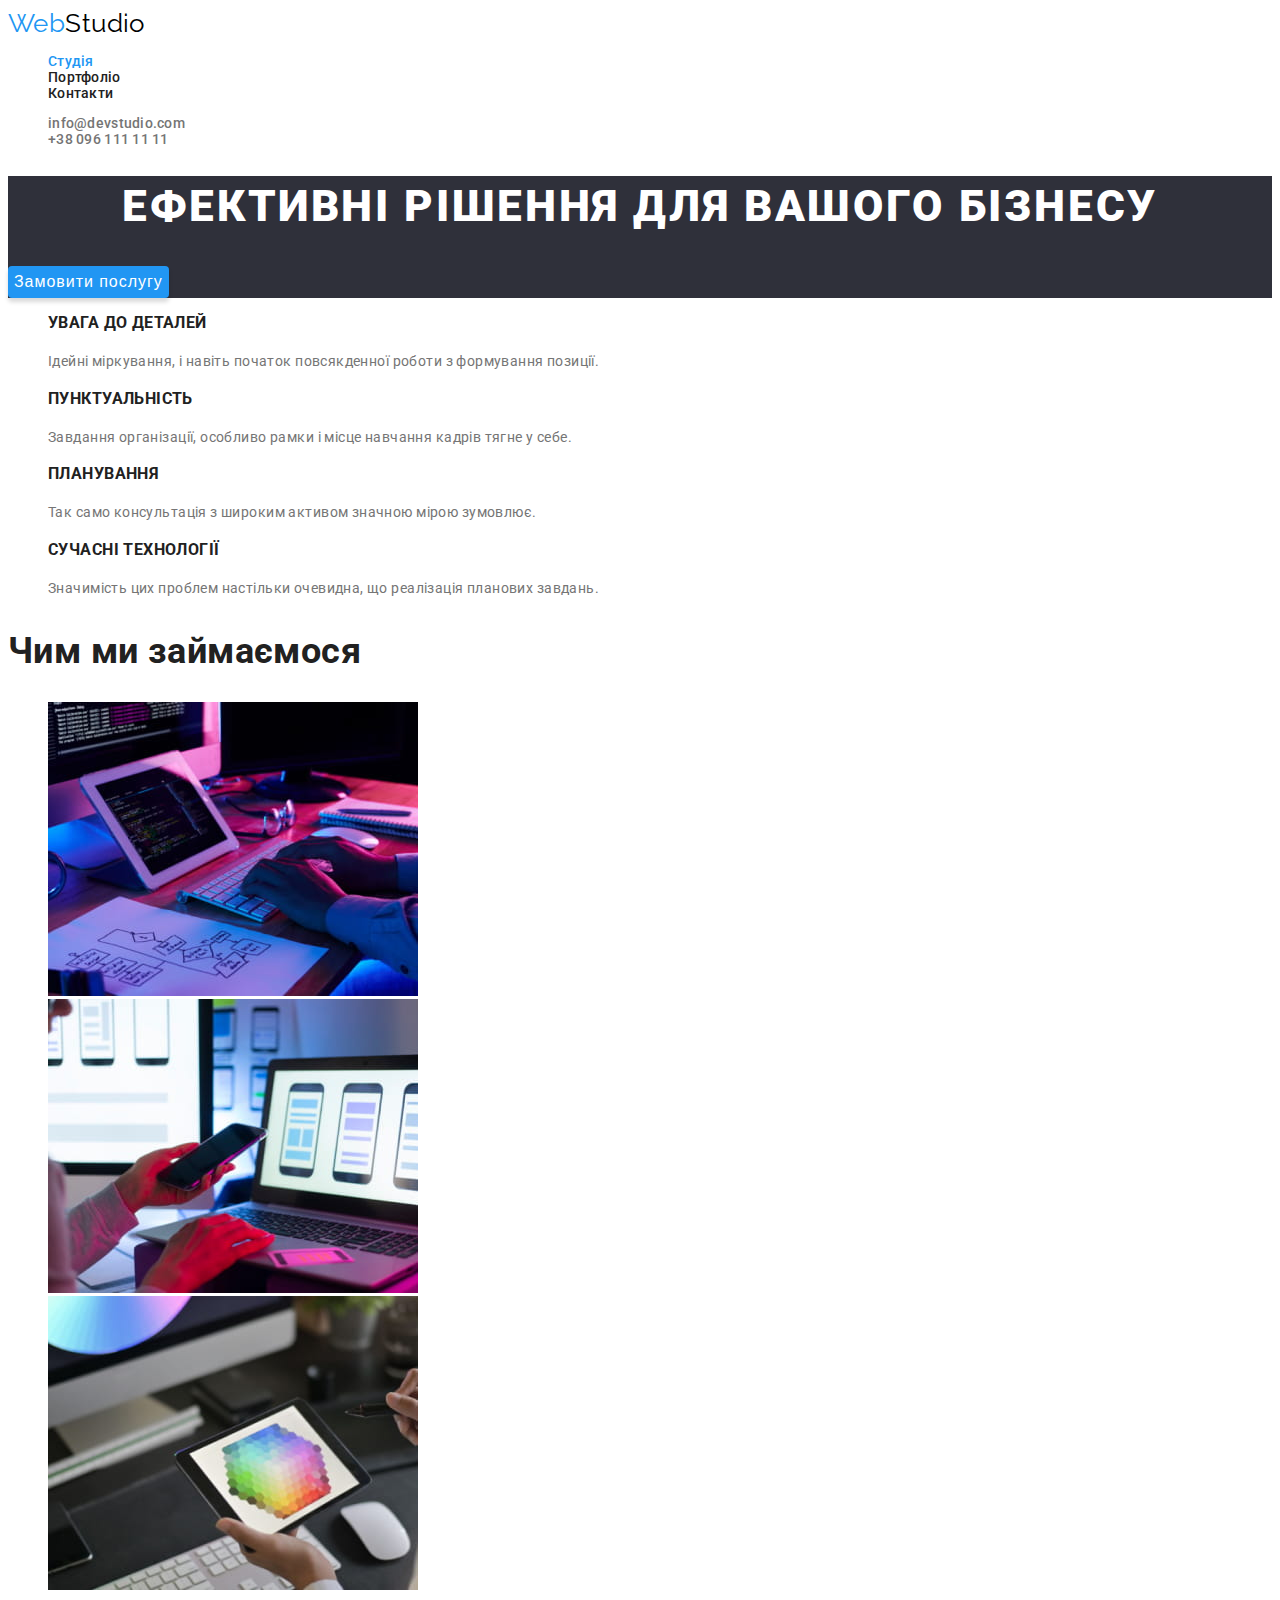
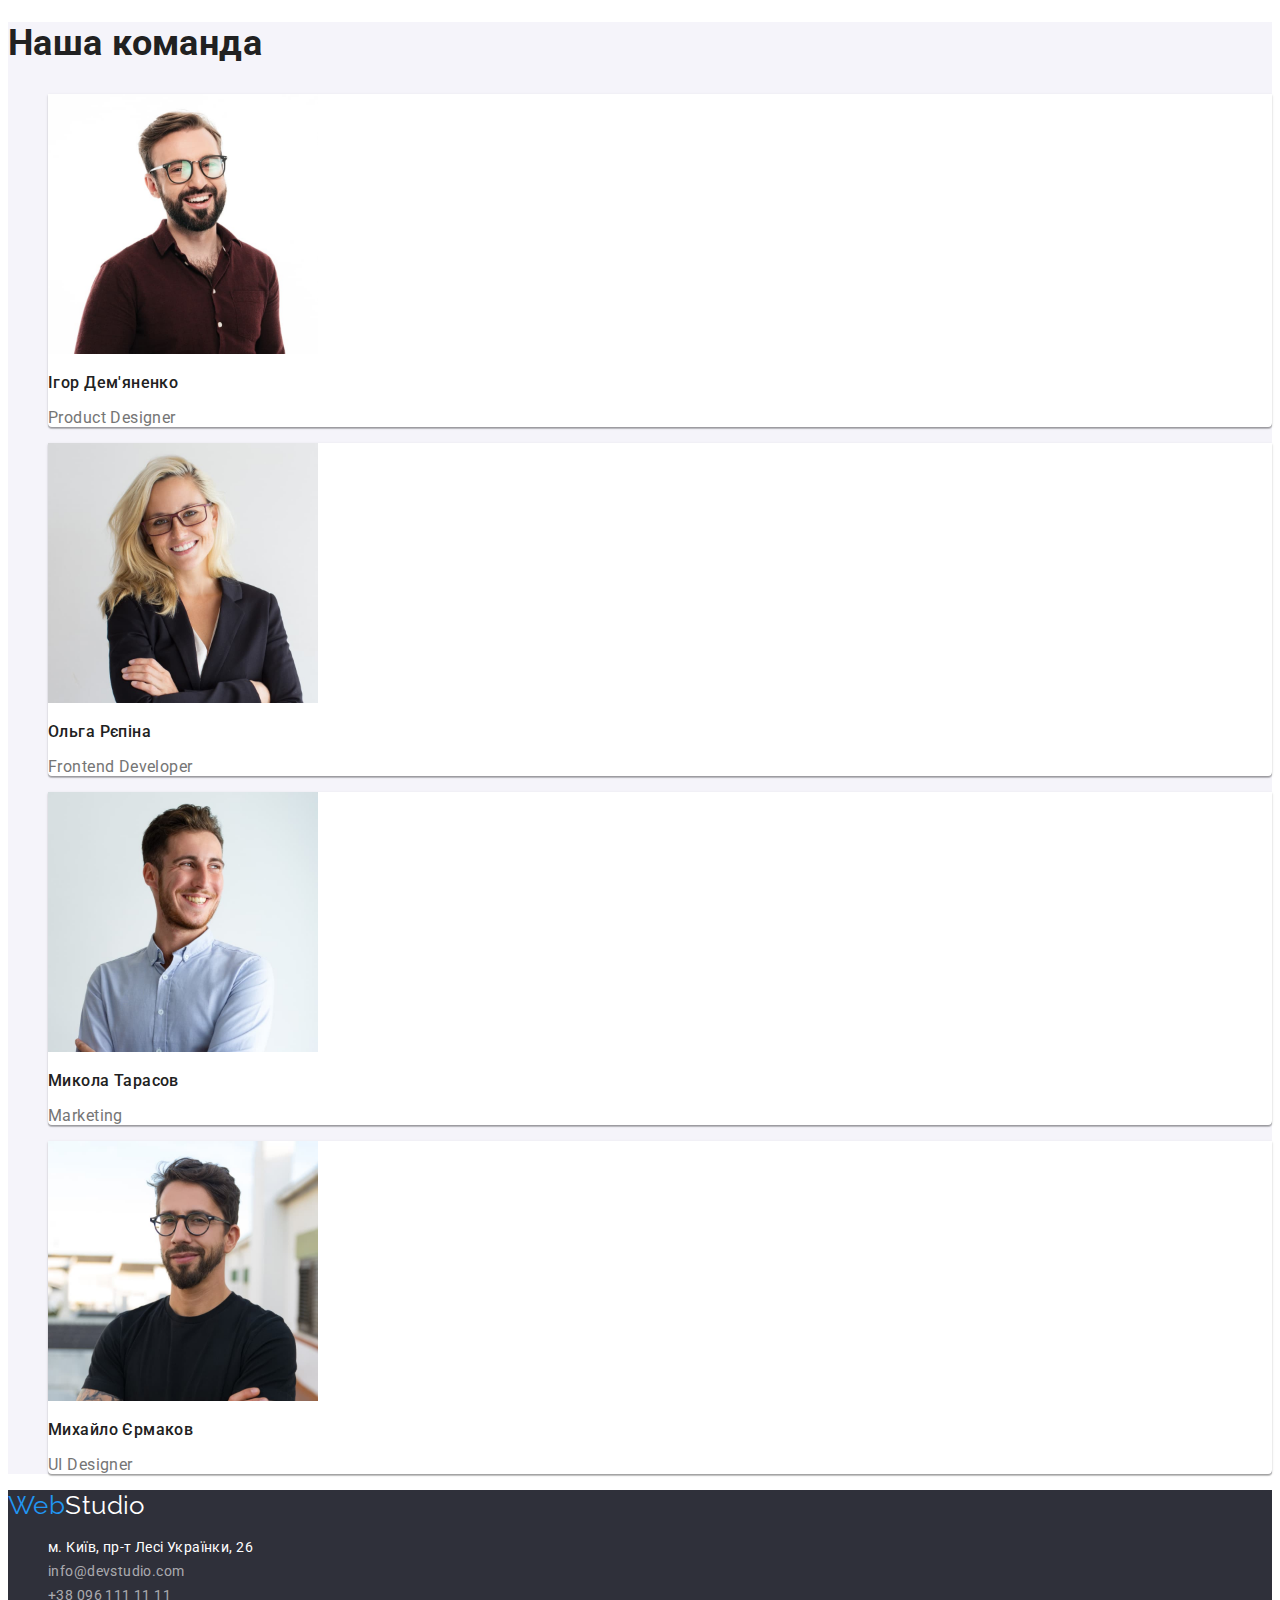
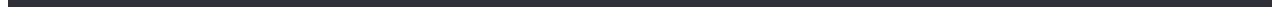
==== index.html @ b097747d "Initial commit" ====
<!DOCTYPE html>
<html lang="uk">
  <head>
    <meta charset="UTF-8" />
    <meta http-equiv="X-UA-Compatible" content="IE=edge" />
    <meta name="viewport" content="width=device-width, initial-scale=1.0" />
    <title>WebStudio</title>

    <!-- Стилі -->
    <link rel="stylesheet" href="./CSS/styles.css" />

    <!-- Шрифти -->
    <link rel="preconnect" href="https://fonts.googleapis.com" />
    <link rel="preconnect" href="https://fonts.gstatic.com" crossorigin />
    <link
      href="https://fonts.googleapis.com/css2?family=Raleway:wght@700&family=Roboto:wght@400;500;700;900&display=swap"
      rel="stylesheet"
    />
  </head>
  <body>
    <!-- Шапка сайту -->
    <header>
      <nav>
        <a href="./index.html" class="logo"> <span>Web</span>Studio </a>
        <ul class="site-nav list">
          <li><a class="link current" href="/index.html">Студія</a></li>
          <li><a class="link" href="./portfolio.html">Портфоліо</a></li>
          <li><a class="link" href="./contacts.html">Контакти</a></li>
        </ul>
      </nav>
      <ul class="auth-nav list">
        <li><a class="link" href="mailto:info@devstudio.com">info@devstudio.com</a></li>
        <li><a class="link" href="tel:+380961111111">+38 096 111 11 11</a></li>
      </ul>
    </header>

    <!--Унікальний контент сторінки Студія-->
    <main>
      <!--Герой-->
      <section class="hero">
        <h1 class="hero-title">Ефективні рішення для вашого бізнесу</h1>
        <button type="button" class="hero-btn">Замовити послугу</button>
      </section>

      <!--Особливості-->
      <section class="exclusive">
        <h2 hidden>Особливості</h2>
        <ul class="exclusive-list">
          <li>
            <h3 class="exclusive-title">УВАГА ДО ДЕТАЛЕЙ</h3>
            <p class="exclusive-text">
              Ідейні міркування, і навіть початок повсякденної роботи з формування позиції.
            </p>
          </li>
          <li>
            <h3 class="exclusive-title">ПУНКТУАЛЬНІСТЬ</h3>
            <p class="exclusive-text">
              Завдання організації, особливо рамки і місце навчання кадрів тягне у себе.
            </p>
          </li>
          <li>
            <h3 class="exclusive-title">ПЛАНУВАННЯ</h3>
            <p class="exclusive-text">
              Так само консультація з широким активом значною мірою зумовлює.
            </p>
          </li>
          <li>
            <h3 class="exclusive-title">СУЧАСНІ ТЕХНОЛОГІЇ</h3>
            <p class="exclusive-text">
              Значимість цих проблем настільки очевидна, що реалізація планових завдань.
            </p>
          </li>
        </ul>
      </section>

      <!--Чим ми займаємося-->
      <section class="direction">
        <h2 class="section-title">Чим ми займаємося</h2>
        <ul class="direction-list">
          <li>
            <img src="./images/img.jpg" alt="Десктопні додатки" width="370" height="294" />
          </li>
          <li>
            <img src="./images/img-1.jpg" alt="Мобільні додатки" width="370" height="294" />
          </li>
          <li>
            <img src="./images/img-2.jpg" alt="Дизайнерські рішення" width="370" height="294" />
          </li>
        </ul>
      </section>

      <!--Наша команда-->
      <section class="team">
        <h2 class="section-title">Наша команда</h2>
        <ul class="team-list">
          <li class="item">
            <img
              src="./images/image.team/img.jpg"
              alt="Фото Ігора Дем'яненко"
              width="270"
              height="260"
            />
            <h3 class="name">Ігор Дем'яненко</h3>
            <p lang="en" class="text">Product Designer</p>
          </li>
          <li class="item">
            <img
              src="./images/image.team/img-1.jpg"
              alt="Фото Ольги Рєпіни"
              width="270"
              height="260"
            />
            <h3 class="name">Ольга Рєпіна</h3>
            <p lang="en" class="text">Frontend Developer</p>
          </li>
          <li class="item">
            <img
              src="./images/image.team/img-2.jpg"
              alt="Фото Миколи Тарасова"
              width="270"
              height="260"
            />
            <h3 class="name">Микола Тарасов</h3>
            <p lang="en" class="text">Marketing</p>
          </li>
          <li class="item">
            <img
              src="./images/image.team/img-3.jpg"
              alt="Фото Михайло Єрмакова"
              width="270"
              height="260"
            />
            <h3 class="name">Михайло Єрмаков</h3>
            <p lang="en" class="text">UI Designer</p>
          </li>
        </ul>
      </section>
    </main>

    <!--Футер-->
    <footer class="footer">
      <a href="./index.html" class="footer-logo logo"> <span>Web</span>Studio </a>
      <address>
        <ul class="footer-contacts">
          <li>
            <a
              class="link-address"
              href="https://goo.gl/maps/hEW1JtFpCVsuVEPR8"
              target="_blank"
              rel="noreferrer"
              >м. Київ, пр-т Лесі Українки, 26</a
            >
          </li>
          <li><a class="link" href="mailto:info@devstudio.com">info@devstudio.com</a></li>
          <li><a class="link" href="tel:+380961111111">+38 096 111 11 11</a></li>
        </ul>
      </address>
    </footer>
  </body>
</html>
---- CSS/styles.css ----
:root {
    --primary-text-color: #212121;
    --second-text-color: #757575;
    --accent-color: #2196F3;
    --third-text-color: #ffffff;
}

.visually-hidden {
    position: absolute;
    width: 1px;
    height: 1px;
    margin: -1px;
    border: 0;
    padding: 0;

    white-space: nowrap;
    clip-path: inset(100%);
    clip: rect(0 0 0 0);
    overflow: hidden;
}

body {
    font-family: 'Roboto', 'Raleway', sans-serif;
    background-color: var(--third-text-color);
    color: var(--primary-text-color);
    font-size: 14px;
    letter-spacing: 0.03em;
}

.logo > span {
    color: var(--accent-color);
}

.logo {
    font-family: 'Raleway';
    font-size: 26px;
    line-height: calc(31/26);
    color: #000000;
    text-decoration: none;
}

.logo:hover,
.logo:focus {
color: var(--accent-color);
}

.list {
    list-style: none;
}

/* Site nav */

.site-nav .link {
    font-weight: 500;
    line-height: calc(16/14);
    letter-spacing: 0.02em;
    color: var(--primary-text-color);
    text-decoration: none;
}
.site-nav .link:focus,
.site-nav .link:hover {
    color: var(--accent-color);
}

.site-nav .link.current {
    color: var(--accent-color)
}

/* Auth nav */

.auth-nav .link {
    font-weight: 500;
    line-height: calc(16/14);
    letter-spacing: 0.02em;
    color: var(--second-text-color);
    text-decoration: none;
}
.auth-nav .link:focus,
.auth-nav .link:hover {
    color: var(--accent-color);
}

/* Герой */

.hero {
    background-color: #2F303A;
}

.hero-title {
    font-weight: 900;
    font-size: 44px;
    line-height: calc(60/44);
    text-align: center;
    letter-spacing: 0.06em;
    text-transform: uppercase;
    color: var(--third-text-color);
}

.hero-btn {
    font-size: 16px;
    line-height: calc(30/16);
    letter-spacing: 0.06em;
    background: var(--accent-color);
    color: var(--third-text-color);
    box-shadow: 0px 4px 4px rgba(0, 0, 0, 0.15);
    border: none;
    border-radius: 4px;
    cursor: pointer;
}

/* Особливості */

.exclusive-list {
    list-style: none;
}

.exclusive-title {
    line-height: calc(16/14);
}

.exclusive-text {
    line-height: calc(24/14);
    color: var(--second-text-color);
}

/* Чим ми займаємося */

.direction {
}

.section-title {
    font-size: 36px;
    line-height: calc(42/36);
}

.direction-list {
    list-style: none;
}

/* Наша команда */

.team {
    background: #F5F4FA;
}

.team-list {
    list-style: none;
}

.team-list .item {
    background: var(--third-text-color);
    box-shadow: 0px 1px 3px rgba(0, 0, 0, 0.12), 0px 1px 1px rgba(0, 0, 0, 0.14), 0px 2px 1px rgba(0, 0, 0, 0.2);
    border-radius: 0px 0px 4px 4px
}

.team-list .name {
    font-weight: 500;
    font-size: 16px;
    line-height: calc(19/16);
}

.team-list .text {
    font-size: 16px;
    line-height: calc(19/16);
    color: var(--second-text-color);
}

/* Футер */

.footer {
    background-color: #2F303A;
}

.footer-logo {
    color: var(--third-text-color);
}

.footer-logo > span {
    color: var(--accent-color);
}

.footer > .link {
    color: var(--third-text-color);
}

.footer-contacts {
    list-style: none;
}

.link-address {
    font-style: normal;
    line-height: calc(24/14);
    color: var(--third-text-color);
    text-decoration: none;
}

.footer-contacts .link {
    font-style: normal;
    line-height: calc(24/14);
    color: rgba(255, 255, 255, 0.6);
    text-decoration: none;
}

.footer-contacts .link:hover,
.footer-contacts .link:focus {
    color: var(--accent-color);
}

/* м */

.filter-list {
    list-style: none;
}

.filter-btn {
    font-weight: 500;
    font-size: 16px;
    line-height: calc(26/16);
    background: #F5F4FA;
    border: none;
    cursor: pointer;
}

.filter-btn:hover,
.filter-btn:focus {
    color: var(--third-text-color);
    background-color: var(--accent-color);
}


.works-list {
    list-style: none;
}

.works-item {
    background: var(--third-text-color);
    border: 1px solid #EEEEEE;
}

.works-item-title {
    font-size: 18px;
    line-height: calc(36/18);
    letter-spacing: 0.06em;
}

.works-text {
    font-size: 16px;
    line-height: calc(30/16);
    color: var(--second-text-color);
}
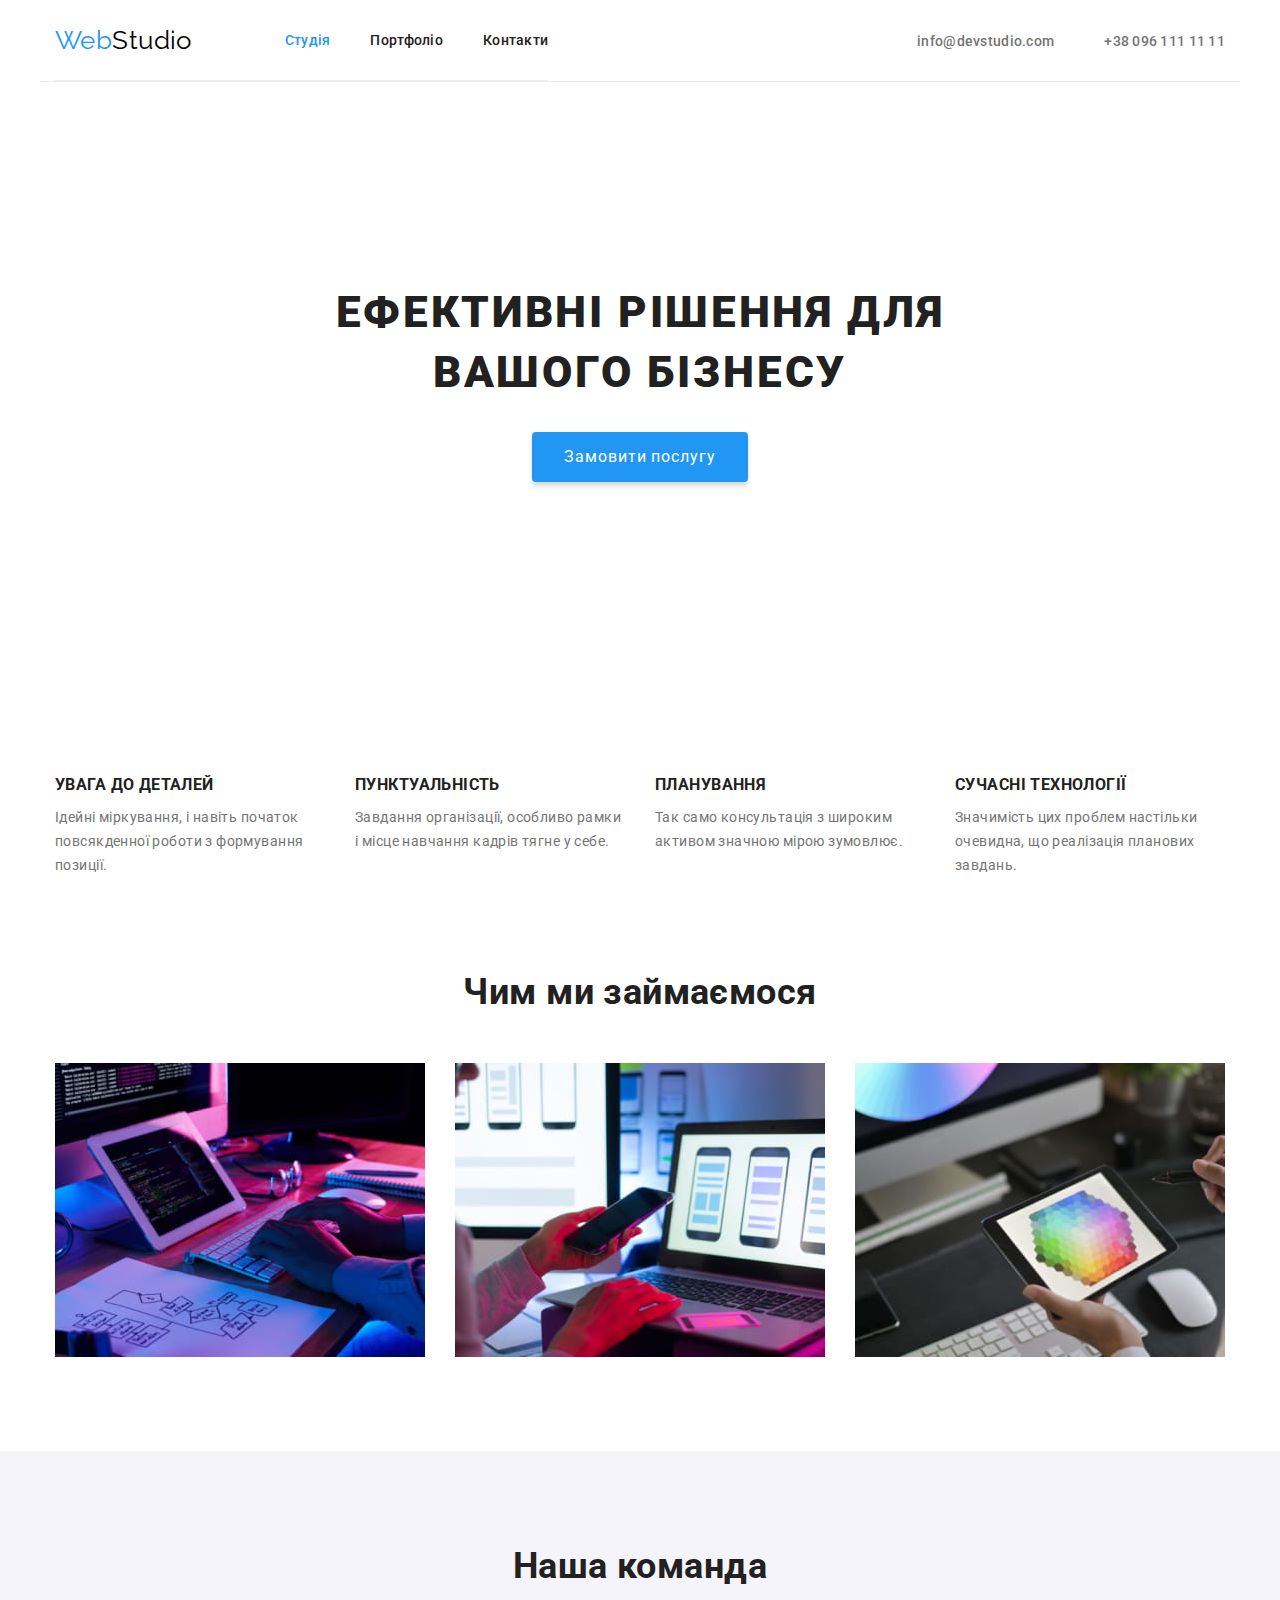
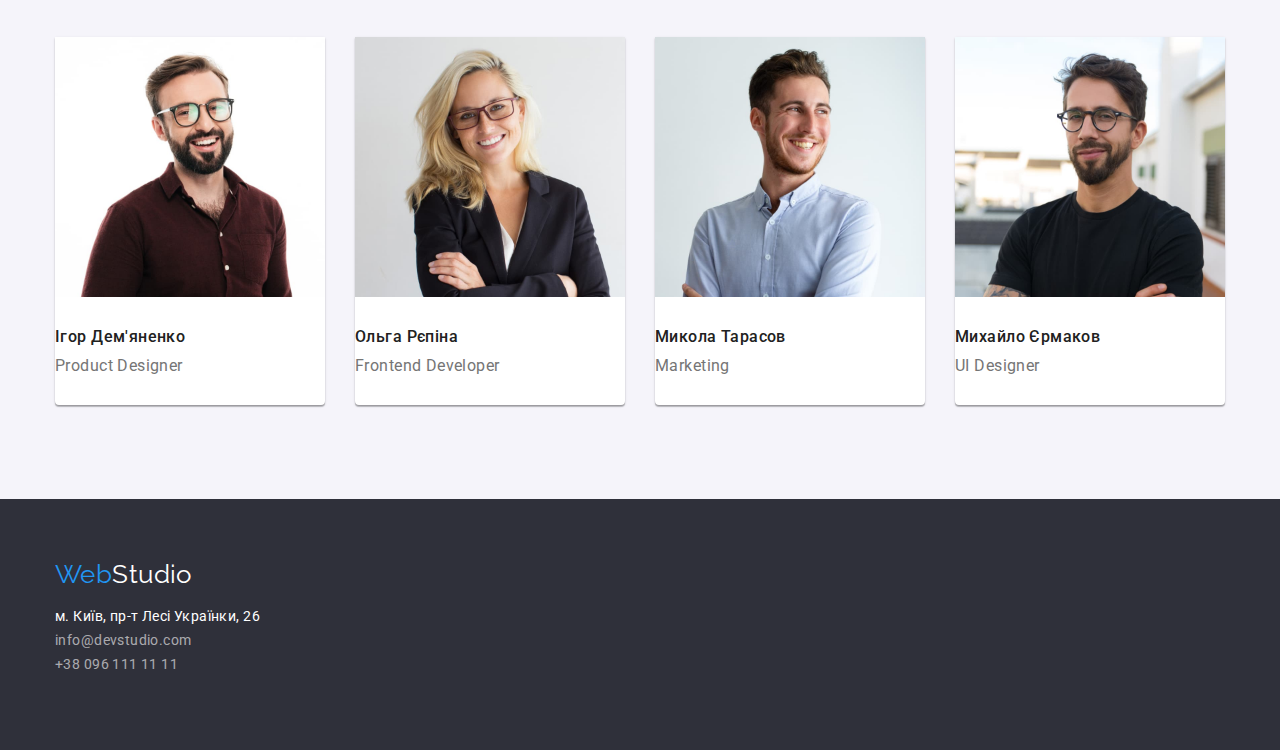
==== commit 5b168b45: "add margin, padding and Flexbox" ====
--- a/index.html
+++ b/index.html
@@ -6,9 +6,6 @@
     <meta name="viewport" content="width=device-width, initial-scale=1.0" />
     <title>WebStudio</title>
 
-    <!-- Стилі -->
-    <link rel="stylesheet" href="./CSS/styles.css" />
-
     <!-- Шрифти -->
     <link rel="preconnect" href="https://fonts.googleapis.com" />
     <link rel="preconnect" href="https://fonts.gstatic.com" crossorigin />
@@ -16,145 +13,173 @@
       href="https://fonts.googleapis.com/css2?family=Raleway:wght@700&family=Roboto:wght@400;500;700;900&display=swap"
       rel="stylesheet"
     />
+
+    <!-- Нормалізація -->
+    <link
+      rel="stylesheet"
+      href="https://cdnjs.cloudflare.com/ajax/libs/modern-normalize/1.1.0/modern-normalize.min.css"
+    />
+
+    <!-- Стилі -->
+    <link rel="stylesheet" href="./CSS/styles.css" />
   </head>
   <body>
     <!-- Шапка сайту -->
     <header>
-      <nav>
-        <a href="./index.html" class="logo"> <span>Web</span>Studio </a>
-        <ul class="site-nav list">
-          <li><a class="link current" href="/index.html">Студія</a></li>
-          <li><a class="link" href="./portfolio.html">Портфоліо</a></li>
-          <li><a class="link" href="./contacts.html">Контакти</a></li>
+      <div class="container header">
+        <nav class="header-nav">
+          <a href="./index.html" class="logo"> <span>Web</span>Studio </a>
+          <ul class="site-nav list">
+            <li class="item"><a class="link current" href="/index.html">Студія</a></li>
+            <li class="item"><a class="link" href="./portfolio.html">Портфоліо</a></li>
+            <li class="item"><a class="link" href="./contacts.html">Контакти</a></li>
+          </ul>
+        </nav>
+
+        <ul class="auth-nav list">
+          <li class="item">
+            <a class="link" href="mailto:info@devstudio.com">info@devstudio.com</a>
+          </li>
+          <li class="item"><a class="link" href="tel:+380961111111">+38 096 111 11 11</a></li>
         </ul>
-      </nav>
-      <ul class="auth-nav list">
-        <li><a class="link" href="mailto:info@devstudio.com">info@devstudio.com</a></li>
-        <li><a class="link" href="tel:+380961111111">+38 096 111 11 11</a></li>
-      </ul>
+      </div>
     </header>
 
     <!--Унікальний контент сторінки Студія-->
     <main>
       <!--Герой-->
       <section class="hero">
-        <h1 class="hero-title">Ефективні рішення для вашого бізнесу</h1>
-        <button type="button" class="hero-btn">Замовити послугу</button>
+        <div class="container">
+          <h1 class="hero-title">Ефективні рішення для вашого бізнесу</h1>
+          <button type="button" class="hero-btn">Замовити послугу</button>
+        </div>
       </section>
 
       <!--Особливості-->
-      <section class="exclusive">
-        <h2 hidden>Особливості</h2>
-        <ul class="exclusive-list">
-          <li>
-            <h3 class="exclusive-title">УВАГА ДО ДЕТАЛЕЙ</h3>
-            <p class="exclusive-text">
-              Ідейні міркування, і навіть початок повсякденної роботи з формування позиції.
-            </p>
-          </li>
-          <li>
-            <h3 class="exclusive-title">ПУНКТУАЛЬНІСТЬ</h3>
-            <p class="exclusive-text">
-              Завдання організації, особливо рамки і місце навчання кадрів тягне у себе.
-            </p>
-          </li>
-          <li>
-            <h3 class="exclusive-title">ПЛАНУВАННЯ</h3>
-            <p class="exclusive-text">
-              Так само консультація з широким активом значною мірою зумовлює.
-            </p>
-          </li>
-          <li>
-            <h3 class="exclusive-title">СУЧАСНІ ТЕХНОЛОГІЇ</h3>
-            <p class="exclusive-text">
-              Значимість цих проблем настільки очевидна, що реалізація планових завдань.
-            </p>
-          </li>
-        </ul>
+      <section class="exclusive section">
+        <div class="container">
+          <h2 hidden>Особливості</h2>
+          <ul class="exclusive-list">
+            <li class="exclusive-item">
+              <h3 class="exclusive-title">УВАГА ДО ДЕТАЛЕЙ</h3>
+              <p class="exclusive-text">
+                Ідейні міркування, і навіть початок повсякденної роботи з формування позиції.
+              </p>
+            </li>
+            <li class="exclusive-item">
+              <h3 class="exclusive-title">ПУНКТУАЛЬНІСТЬ</h3>
+              <p class="exclusive-text">
+                Завдання організації, особливо рамки і місце навчання кадрів тягне у себе.
+              </p>
+            </li>
+            <li class="exclusive-item">
+              <h3 class="exclusive-title">ПЛАНУВАННЯ</h3>
+              <p class="exclusive-text">
+                Так само консультація з широким активом значною мірою зумовлює.
+              </p>
+            </li>
+            <li class="exclusive-item">
+              <h3 class="exclusive-title">СУЧАСНІ ТЕХНОЛОГІЇ</h3>
+              <p class="exclusive-text">
+                Значимість цих проблем настільки очевидна, що реалізація планових завдань.
+              </p>
+            </li>
+          </ul>
+        </div>
       </section>
 
       <!--Чим ми займаємося-->
       <section class="direction">
-        <h2 class="section-title">Чим ми займаємося</h2>
-        <ul class="direction-list">
-          <li>
-            <img src="./images/img.jpg" alt="Десктопні додатки" width="370" height="294" />
-          </li>
-          <li>
-            <img src="./images/img-1.jpg" alt="Мобільні додатки" width="370" height="294" />
-          </li>
-          <li>
-            <img src="./images/img-2.jpg" alt="Дизайнерські рішення" width="370" height="294" />
-          </li>
-        </ul>
+        <div class="container">
+          <h2 class="section-title">Чим ми займаємося</h2>
+          <ul class="direction-list">
+            <li class="direction-text">
+              <img src="./images/img.jpg" alt="Десктопні додатки" width="370" height="294" />
+            </li>
+            <li class="direction-text">
+              <img src="./images/img-1.jpg" alt="Мобільні додатки" width="370" height="294" />
+            </li>
+            <li class="direction-text">
+              <img src="./images/img-2.jpg" alt="Дизайнерські рішення" width="370" height="294" />
+            </li>
+          </ul>
+        </div>
       </section>
 
       <!--Наша команда-->
-      <section class="team">
-        <h2 class="section-title">Наша команда</h2>
-        <ul class="team-list">
-          <li class="item">
-            <img
-              src="./images/image.team/img.jpg"
-              alt="Фото Ігора Дем'яненко"
-              width="270"
-              height="260"
-            />
-            <h3 class="name">Ігор Дем'яненко</h3>
-            <p lang="en" class="text">Product Designer</p>
-          </li>
-          <li class="item">
-            <img
-              src="./images/image.team/img-1.jpg"
-              alt="Фото Ольги Рєпіни"
-              width="270"
-              height="260"
-            />
-            <h3 class="name">Ольга Рєпіна</h3>
-            <p lang="en" class="text">Frontend Developer</p>
-          </li>
-          <li class="item">
-            <img
-              src="./images/image.team/img-2.jpg"
-              alt="Фото Миколи Тарасова"
-              width="270"
-              height="260"
-            />
-            <h3 class="name">Микола Тарасов</h3>
-            <p lang="en" class="text">Marketing</p>
-          </li>
-          <li class="item">
-            <img
-              src="./images/image.team/img-3.jpg"
-              alt="Фото Михайло Єрмакова"
-              width="270"
-              height="260"
-            />
-            <h3 class="name">Михайло Єрмаков</h3>
-            <p lang="en" class="text">UI Designer</p>
-          </li>
-        </ul>
+      <section class="team section">
+        <div class="container">
+          <h2 class="section-title">Наша команда</h2>
+          <ul class="team-list">
+            <li class="item">
+              <img
+                src="./images/image.team/img.jpg"
+                alt="Фото Ігора Дем'яненко"
+                class="image"
+                width="270"
+                height="260"
+              />
+              <h3 class="name">Ігор Дем'яненко</h3>
+              <p lang="en" class="text">Product Designer</p>
+            </li>
+            <li class="item">
+              <img
+                src="./images/image.team/img-1.jpg"
+                alt="Фото Ольги Рєпіни"
+                class="image"
+                width="270"
+                height="260"
+              />
+              <h3 class="name">Ольга Рєпіна</h3>
+              <p lang="en" class="text">Frontend Developer</p>
+            </li>
+            <li class="item">
+              <img
+                src="./images/image.team/img-2.jpg"
+                alt="Фото Миколи Тарасова"
+                class="image"
+                width="270"
+                height="260"
+              />
+              <h3 class="name">Микола Тарасов</h3>
+              <p lang="en" class="text">Marketing</p>
+            </li>
+            <li class="item">
+              <img
+                src="./images/image.team/img-3.jpg"
+                alt="Фото Михайло Єрмакова"
+                class="image"
+                width="270"
+                height="260"
+              />
+              <h3 class="name">Михайло Єрмаков</h3>
+              <p lang="en" class="text">UI Designer</p>
+            </li>
+          </ul>
+        </div>
       </section>
     </main>
 
     <!--Футер-->
     <footer class="footer">
-      <a href="./index.html" class="footer-logo logo"> <span>Web</span>Studio </a>
-      <address>
-        <ul class="footer-contacts">
-          <li>
-            <a
-              class="link-address"
-              href="https://goo.gl/maps/hEW1JtFpCVsuVEPR8"
-              target="_blank"
-              rel="noreferrer"
-              >м. Київ, пр-т Лесі Українки, 26</a
-            >
-          </li>
-          <li><a class="link" href="mailto:info@devstudio.com">info@devstudio.com</a></li>
-          <li><a class="link" href="tel:+380961111111">+38 096 111 11 11</a></li>
-        </ul>
-      </address>
+      <div class="container">
+        <a href="./index.html" class="footer-logo logo"> <span>Web</span>Studio </a>
+        <address>
+          <ul class="footer-contacts">
+            <li>
+              <a
+                class="link-address"
+                href="https://goo.gl/maps/hEW1JtFpCVsuVEPR8"
+                target="_blank"
+                rel="noreferrer"
+                >м. Київ, пр-т Лесі Українки, 26</a
+              >
+            </li>
+            <li><a class="link" href="mailto:info@devstudio.com">info@devstudio.com</a></li>
+            <li><a class="link" href="tel:+380961111111">+38 096 111 11 11</a></li>
+          </ul>
+        </address>
+      </div>
     </footer>
   </body>
 </html>
--- a/CSS/styles.css
+++ b/CSS/styles.css
@@ -25,6 +25,43 @@
     color: var(--primary-text-color);
     font-size: 14px;
     letter-spacing: 0.03em;
+    
+}
+
+ul{
+    padding-left: 0;
+}
+
+/* img {
+    display: block;
+} */
+
+.container {
+    width: 1200px;
+    padding-left: 15px;
+    padding-right: 15px;
+    margin-left: auto;
+    margin-right: auto;
+    /* outline: 1px solid orange; */
+}
+
+.section {
+    padding-top: 94px;
+    padding-bottom: 94px;
+}
+
+
+/* Шапка */
+
+.header,
+.header-nav {
+    display: flex;
+    align-items: center;
+    border-bottom: 1px solid #ECECEC;
+}
+
+.header-nav {
+    margin-right: auto;
 }
 
 .logo > span {
@@ -46,11 +83,25 @@
 
 .list {
     list-style: none;
+    margin-top: 0;
+    margin-bottom: 0;
 }
 
 /* Site nav */
 
+.site-nav {
+    display: flex;
+    margin-left: 93px;
+}
+
+.site-nav .item:not(:last-child){
+    margin-right: 40px;
+}
+
 .site-nav .link {
+    display: block;
+    padding-top: 32px;
+    padding-bottom: 32px;
     font-weight: 500;
     line-height: calc(16/14);
     letter-spacing: 0.02em;
@@ -68,7 +119,18 @@
 
 /* Auth nav */
 
+.auth-nav {
+    display: flex;
+}
+
+.auth-nav .item +.item{
+    margin-left: 50px;
+}
+
 .auth-nav .link {
+    display: block;
+    padding-top: 32px;
+    padding-bottom: 32px;
     font-weight: 500;
     line-height: calc(16/14);
     letter-spacing: 0.02em;
@@ -83,20 +145,25 @@
 /* Герой */
 
 .hero {
-    background-color: #2F303A;
+    text-align: center;
 }
 
 .hero-title {
+    width: 696px;
+    margin: 0 auto 30px;
+    padding-top: 200px;
     font-weight: 900;
     font-size: 44px;
     line-height: calc(60/44);
-    text-align: center;
     letter-spacing: 0.06em;
     text-transform: uppercase;
-    color: var(--third-text-color);
+    color: var(--primary-text-color);
 }
 
 .hero-btn {
+    min-width: 216px;
+    margin-bottom: 200px;
+    padding: 10px 32px;
     font-size: 16px;
     line-height: calc(30/16);
     letter-spacing: 0.06em;
@@ -110,32 +177,55 @@
 
 /* Особливості */
 
+
 .exclusive-list {
-    list-style: none;
+    margin-top: 0;
+    margin-bottom: 0;
+    display: flex;
+    justify-content: space-between;
+    list-style: none;
+}
+
+.exclusive-item {
+    width: 270px;
 }
 
 .exclusive-title {
+    margin-top: 0;
+    margin-bottom: 10px;
     line-height: calc(16/14);
 }
 
 .exclusive-text {
+    margin-top: 0;
+    margin-bottom: 0;
     line-height: calc(24/14);
     color: var(--second-text-color);
 }
 
 /* Чим ми займаємося */
 
-.direction {
-}
-
 .section-title {
+    margin-top: 0;
+    margin-bottom: 50px;
+    text-align: center;
     font-size: 36px;
     line-height: calc(42/36);
 }
 
 .direction-list {
-    list-style: none;
-}
+    margin-top: 0;
+    margin-bottom: 94px;
+    justify-content: space-between;
+    display: flex;
+    list-style: none;
+}
+
+.direction-text img{
+    display: block;
+}
+
+
 
 /* Наша команда */
 
@@ -144,22 +234,40 @@
 }
 
 .team-list {
-    list-style: none;
+    margin-top: 0;
+    margin-bottom: 0;
+    display: flex;
+    justify-content: space-between;
+    list-style: none;
+}
+
+.team-list .image {
+    margin-bottom: 30px;
 }
 
 .team-list .item {
     background: var(--third-text-color);
     box-shadow: 0px 1px 3px rgba(0, 0, 0, 0.12), 0px 1px 1px rgba(0, 0, 0, 0.14), 0px 2px 1px rgba(0, 0, 0, 0.2);
-    border-radius: 0px 0px 4px 4px
-}
+    border-radius: 0px 0px 4px 4px;
+}
+
+.team-list .item img {
+    display: block;
+}
+
 
 .team-list .name {
+    margin-top: 0;
+    margin-bottom: 10px;
     font-weight: 500;
     font-size: 16px;
     line-height: calc(19/16);
 }
 
 .team-list .text {
+    margin-top: 0;
+    margin-bottom: 0;
+    padding-bottom: 30px;
     font-size: 16px;
     line-height: calc(19/16);
     color: var(--second-text-color);
@@ -169,6 +277,8 @@
 
 .footer {
     background-color: #2F303A;
+    padding-top: 60px;
+    padding-bottom: 60px;
 }
 
 .footer-logo {
@@ -209,15 +319,25 @@
 /* м */
 
 .filter-list {
-    list-style: none;
+    margin-top: 0;
+    display: flex;
+    justify-content: center;
+    margin-bottom: 50px;
+    list-style: none;
+}
+
+.filter-list .item+.item{
+    margin-left: 8px;
 }
 
 .filter-btn {
+    padding: 6px 22px;
     font-weight: 500;
     font-size: 16px;
     line-height: calc(26/16);
     background: #F5F4FA;
     border: none;
+    border-radius: 4px;
     cursor: pointer;
 }
 
@@ -229,21 +349,45 @@
 
 
 .works-list {
+    display: flex;
+    flex-wrap: wrap;
+    justify-content: space-between;
+    margin-top: 0;
+    margin-bottom: 0;
     list-style: none;
 }
 
 .works-item {
+    margin-bottom: 30px;
     background: var(--third-text-color);
     border: 1px solid #EEEEEE;
 }
 
+.works-item img {
+    display: block;
+}
+
+.works-item:nth-last-child(-n+3){
+    margin-bottom: 0;
+}
+
+
 .works-item-title {
+    margin-top: 20px;
+    margin-bottom: 4px;
+    padding-left: 20px;
+    padding-right: 20px;
     font-size: 18px;
     line-height: calc(36/18);
     letter-spacing: 0.06em;
 }
 
 .works-text {
+    width: 370px;
+    margin-top: 0;
+    margin-bottom: 20px;
+    padding-left: 20px;
+    padding-right: 20px;
     font-size: 16px;
     line-height: calc(30/16);
     color: var(--second-text-color);
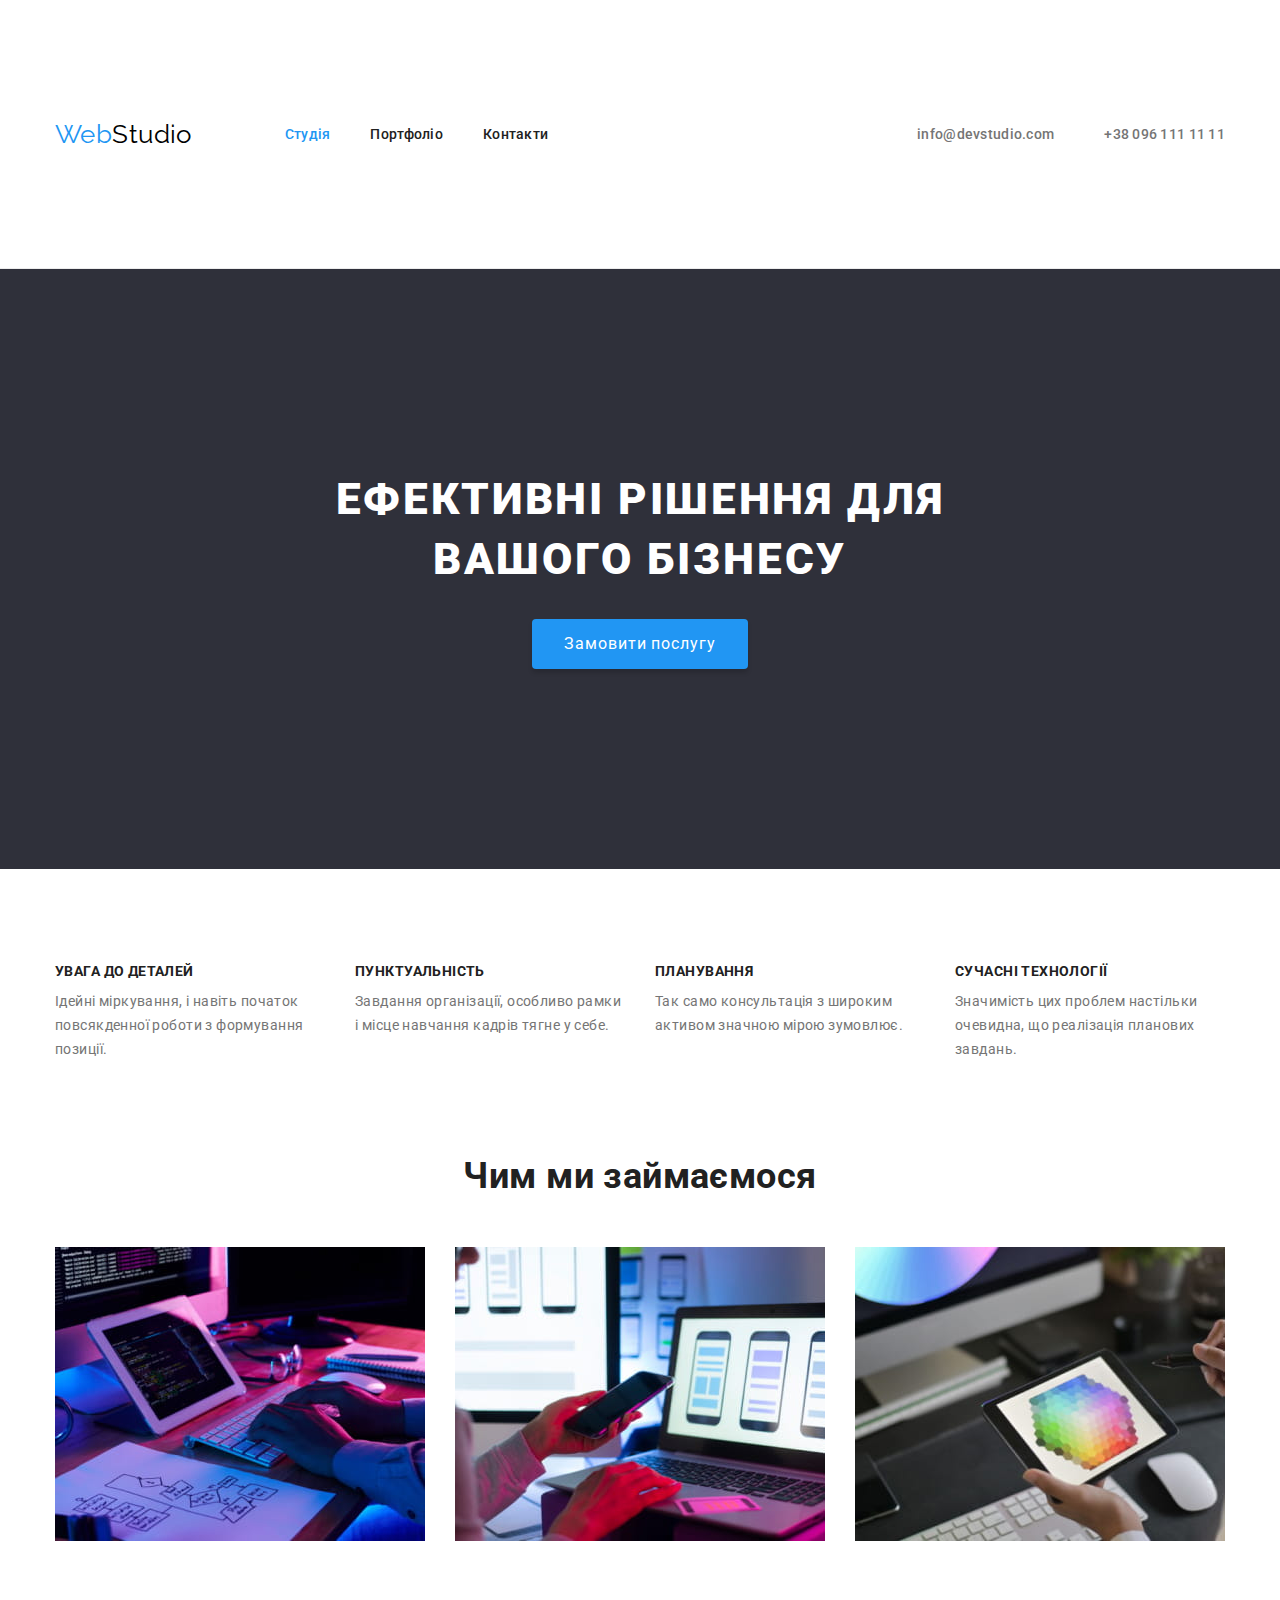
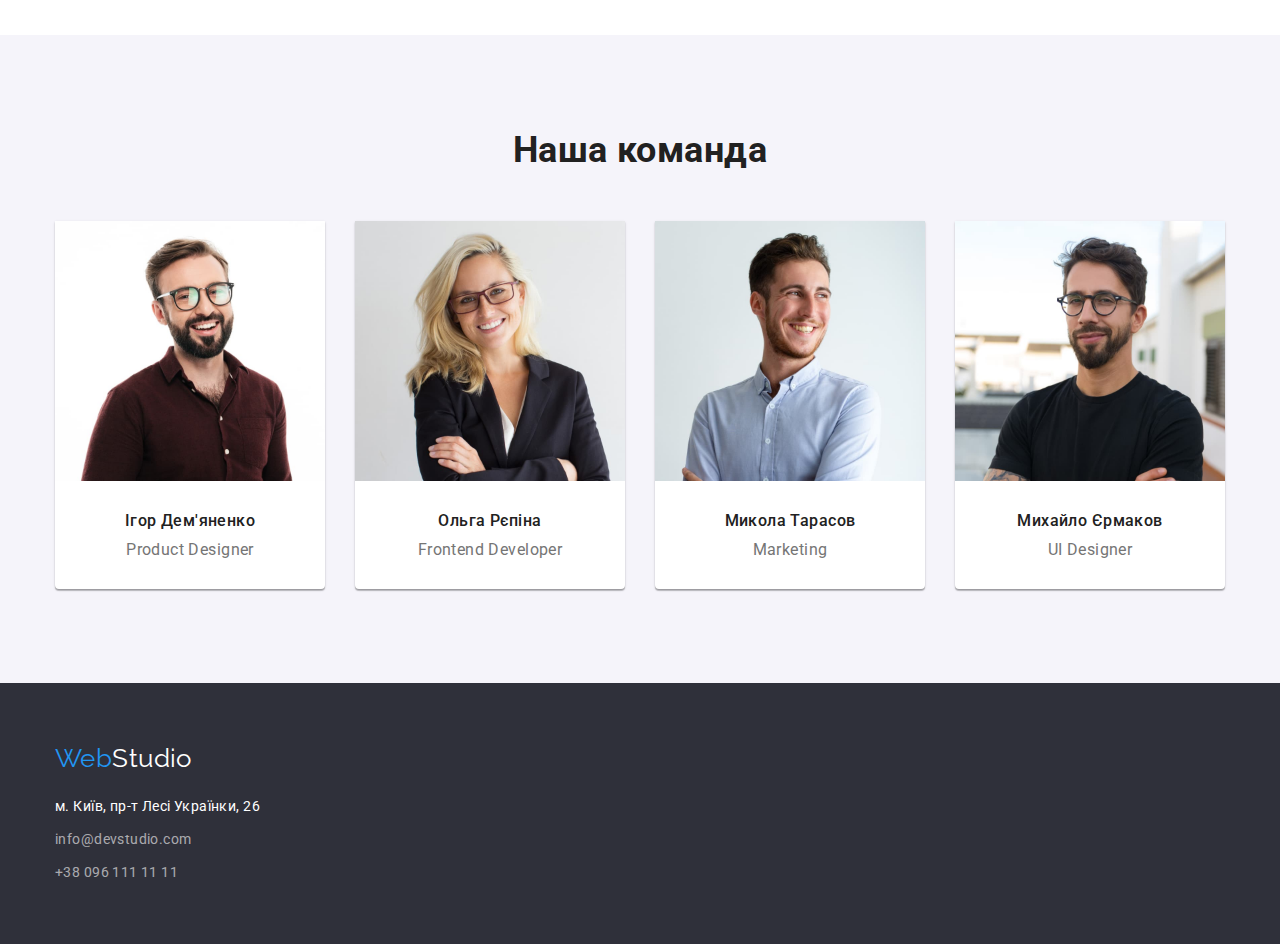
==== commit 5720d949: "Bugs fixes hw3" ====
--- a/index.html
+++ b/index.html
@@ -25,8 +25,8 @@
   </head>
   <body>
     <!-- Шапка сайту -->
-    <header>
-      <div class="container header">
+    <header class="header section">
+      <div class="container header-container">
         <nav class="header-nav">
           <a href="./index.html" class="logo"> <span>Web</span>Studio </a>
           <ul class="site-nav list">
@@ -48,7 +48,7 @@
     <!--Унікальний контент сторінки Студія-->
     <main>
       <!--Герой-->
-      <section class="hero">
+      <section class="hero section">
         <div class="container">
           <h1 class="hero-title">Ефективні рішення для вашого бізнесу</h1>
           <button type="button" class="hero-btn">Замовити послугу</button>
@@ -89,10 +89,10 @@
       </section>
 
       <!--Чим ми займаємося-->
-      <section class="direction">
+      <section class="direction section">
         <div class="container">
           <h2 class="section-title">Чим ми займаємося</h2>
-          <ul class="direction-list">
+          <ul class="direction-list list">
             <li class="direction-text">
               <img src="./images/img.jpg" alt="Десктопні додатки" width="370" height="294" />
             </li>
@@ -119,8 +119,10 @@
                 width="270"
                 height="260"
               />
-              <h3 class="name">Ігор Дем'яненко</h3>
-              <p lang="en" class="text">Product Designer</p>
+              <div class="team-content">
+                <h3 class="name">Ігор Дем'яненко</h3>
+                <p lang="en" class="text">Product Designer</p>
+              </div>
             </li>
             <li class="item">
               <img
@@ -130,8 +132,10 @@
                 width="270"
                 height="260"
               />
-              <h3 class="name">Ольга Рєпіна</h3>
-              <p lang="en" class="text">Frontend Developer</p>
+              <div class="team-content">
+                <h3 class="name">Ольга Рєпіна</h3>
+                <p lang="en" class="text">Frontend Developer</p>
+              </div>
             </li>
             <li class="item">
               <img
@@ -141,8 +145,10 @@
                 width="270"
                 height="260"
               />
-              <h3 class="name">Микола Тарасов</h3>
-              <p lang="en" class="text">Marketing</p>
+              <div class="team-content">
+                <h3 class="name">Микола Тарасов</h3>
+                <p lang="en" class="text">Marketing</p>
+              </div>
             </li>
             <li class="item">
               <img
@@ -152,8 +158,10 @@
                 width="270"
                 height="260"
               />
-              <h3 class="name">Михайло Єрмаков</h3>
-              <p lang="en" class="text">UI Designer</p>
+              <div class="team-content">
+                <h3 class="name">Михайло Єрмаков</h3>
+                <p lang="en" class="text">UI Designer</p>
+              </div>
             </li>
           </ul>
         </div>
@@ -165,7 +173,7 @@
       <div class="container">
         <a href="./index.html" class="footer-logo logo"> <span>Web</span>Studio </a>
         <address>
-          <ul class="footer-contacts">
+          <ul class="footer-contacts list">
             <li>
               <a
                 class="link-address"
--- a/CSS/styles.css
+++ b/CSS/styles.css
@@ -29,6 +29,8 @@
 }
 
 ul{
+    margin-top: 0;
+    margin-bottom: 0;
     padding-left: 0;
 }
 
@@ -53,11 +55,14 @@
 
 /* Шапка */
 
-.header,
+.header {
+    border-bottom: 1px solid #ECECEC;
+}
+
+.header-container,
 .header-nav {
     display: flex;
     align-items: center;
-    border-bottom: 1px solid #ECECEC;
 }
 
 .header-nav {
@@ -145,24 +150,24 @@
 /* Герой */
 
 .hero {
+    padding: 200px 0;
     text-align: center;
+    background-color: #2F303A;;
 }
 
 .hero-title {
     width: 696px;
     margin: 0 auto 30px;
-    padding-top: 200px;
     font-weight: 900;
     font-size: 44px;
     line-height: calc(60/44);
     letter-spacing: 0.06em;
     text-transform: uppercase;
-    color: var(--primary-text-color);
+    color: var(--third-text-color);
 }
 
 .hero-btn {
     min-width: 216px;
-    margin-bottom: 200px;
     padding: 10px 32px;
     font-size: 16px;
     line-height: calc(30/16);
@@ -193,6 +198,7 @@
 .exclusive-title {
     margin-top: 0;
     margin-bottom: 10px;
+    font-size: 14px;
     line-height: calc(16/14);
 }
 
@@ -204,6 +210,10 @@
 }
 
 /* Чим ми займаємося */
+
+.direction {
+    padding-top: 0;
+}
 
 .section-title {
     margin-top: 0;
@@ -214,8 +224,6 @@
 }
 
 .direction-list {
-    margin-top: 0;
-    margin-bottom: 94px;
     justify-content: space-between;
     display: flex;
     list-style: none;
@@ -241,9 +249,7 @@
     list-style: none;
 }
 
-.team-list .image {
-    margin-bottom: 30px;
-}
+
 
 .team-list .item {
     background: var(--third-text-color);
@@ -255,6 +261,11 @@
     display: block;
 }
 
+.team-list .team-content {
+    padding-top: 30px;
+    padding-bottom: 30px;
+    text-align: center;
+}
 
 .team-list .name {
     margin-top: 0;
@@ -267,7 +278,6 @@
 .team-list .text {
     margin-top: 0;
     margin-bottom: 0;
-    padding-bottom: 30px;
     font-size: 16px;
     line-height: calc(19/16);
     color: var(--second-text-color);
@@ -282,6 +292,8 @@
 }
 
 .footer-logo {
+    display: block;
+    margin-bottom: 20px;
     color: var(--third-text-color);
 }
 
@@ -294,6 +306,9 @@
 }
 
 .footer-contacts {
+    display: flex;
+    flex-direction: column;
+    gap: 9px;
     list-style: none;
 }
 
@@ -305,6 +320,7 @@
 }
 
 .footer-contacts .link {
+
     font-style: normal;
     line-height: calc(24/14);
     color: rgba(255, 255, 255, 0.6);
@@ -358,11 +374,16 @@
 }
 
 .works-item {
+    width: 370px;
     margin-bottom: 30px;
     background: var(--third-text-color);
     border: 1px solid #EEEEEE;
 }
 
+.works-item .works-content {
+    padding: 20px 24px;
+}
+
 .works-item img {
     display: block;
 }
@@ -373,21 +394,16 @@
 
 
 .works-item-title {
-    margin-top: 20px;
+    margin-top: 0;
     margin-bottom: 4px;
-    padding-left: 20px;
-    padding-right: 20px;
     font-size: 18px;
     line-height: calc(36/18);
     letter-spacing: 0.06em;
 }
 
 .works-text {
-    width: 370px;
-    margin-top: 0;
-    margin-bottom: 20px;
-    padding-left: 20px;
-    padding-right: 20px;
+    margin-top: 0;
+    margin-bottom: 0;
     font-size: 16px;
     line-height: calc(30/16);
     color: var(--second-text-color);
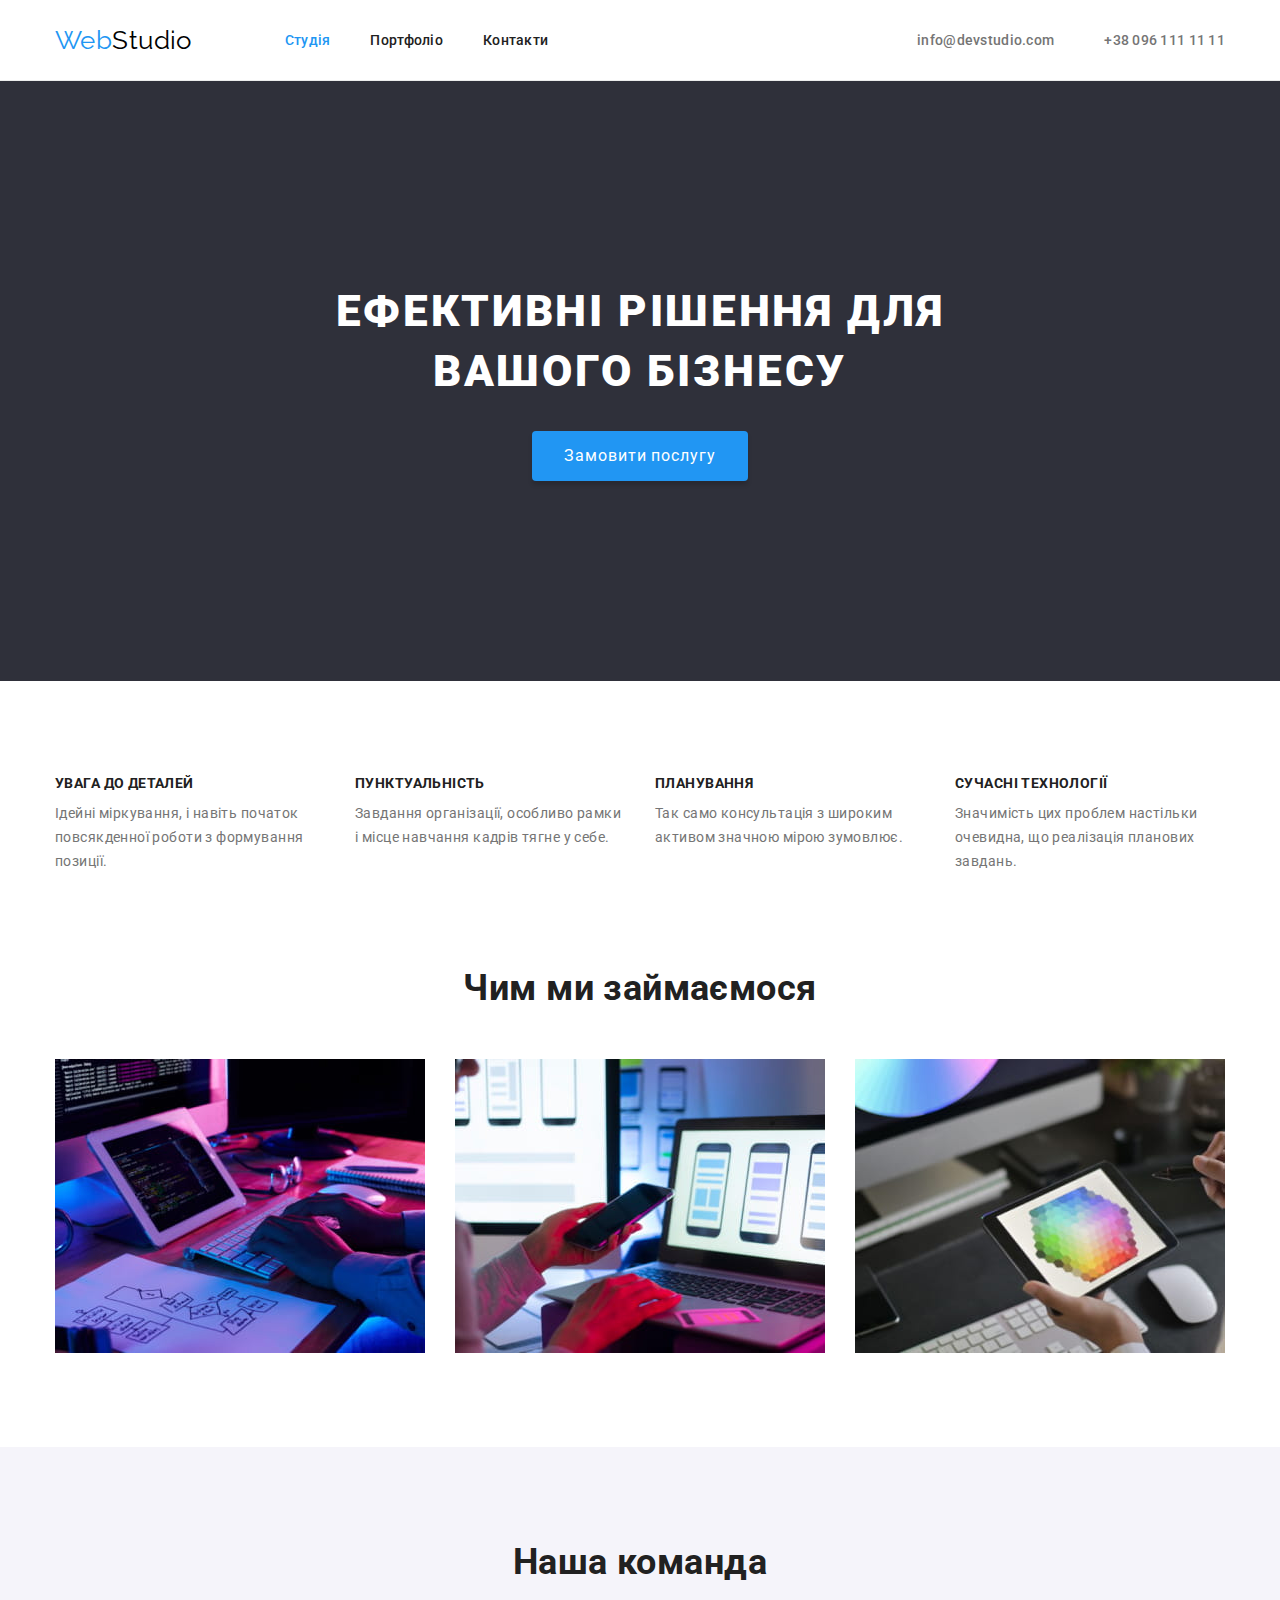
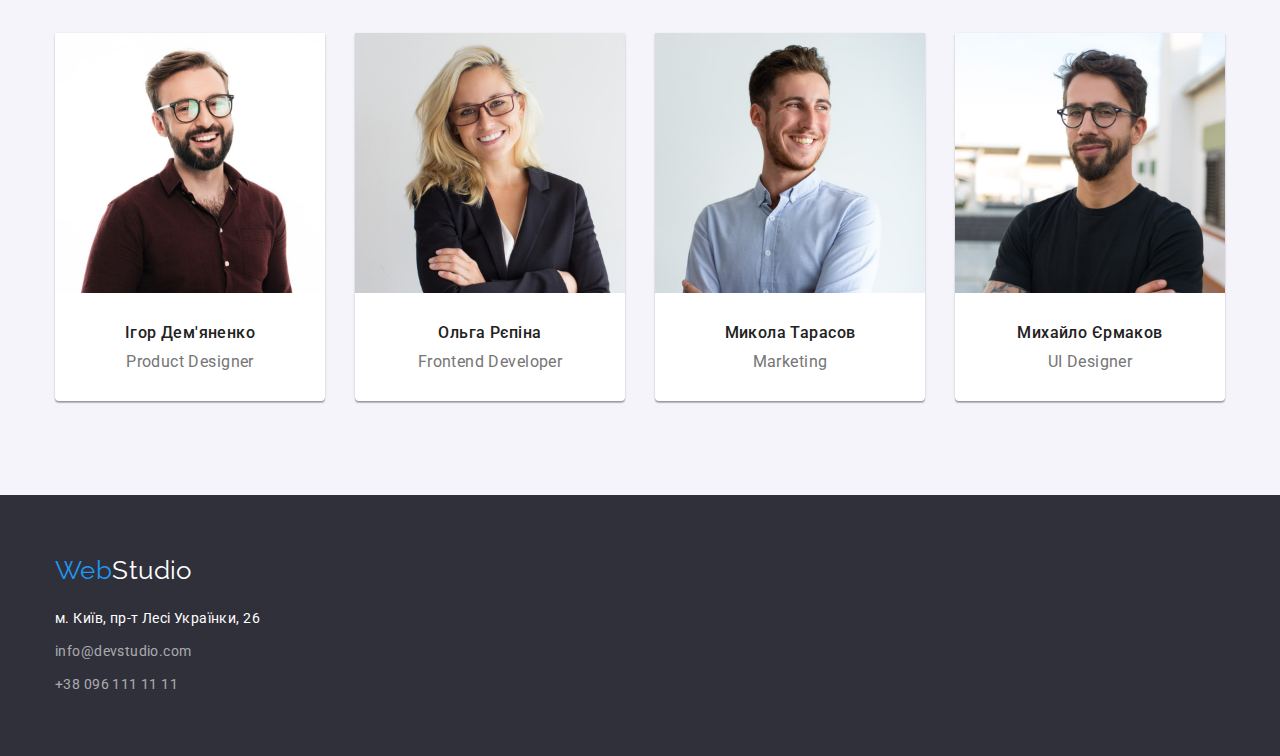
==== commit 41d11536: "del class section" ====
--- a/index.html
+++ b/index.html
@@ -25,7 +25,7 @@
   </head>
   <body>
     <!-- Шапка сайту -->
-    <header class="header section">
+    <header class="header">
       <div class="container header-container">
         <nav class="header-nav">
           <a href="./index.html" class="logo"> <span>Web</span>Studio </a>
